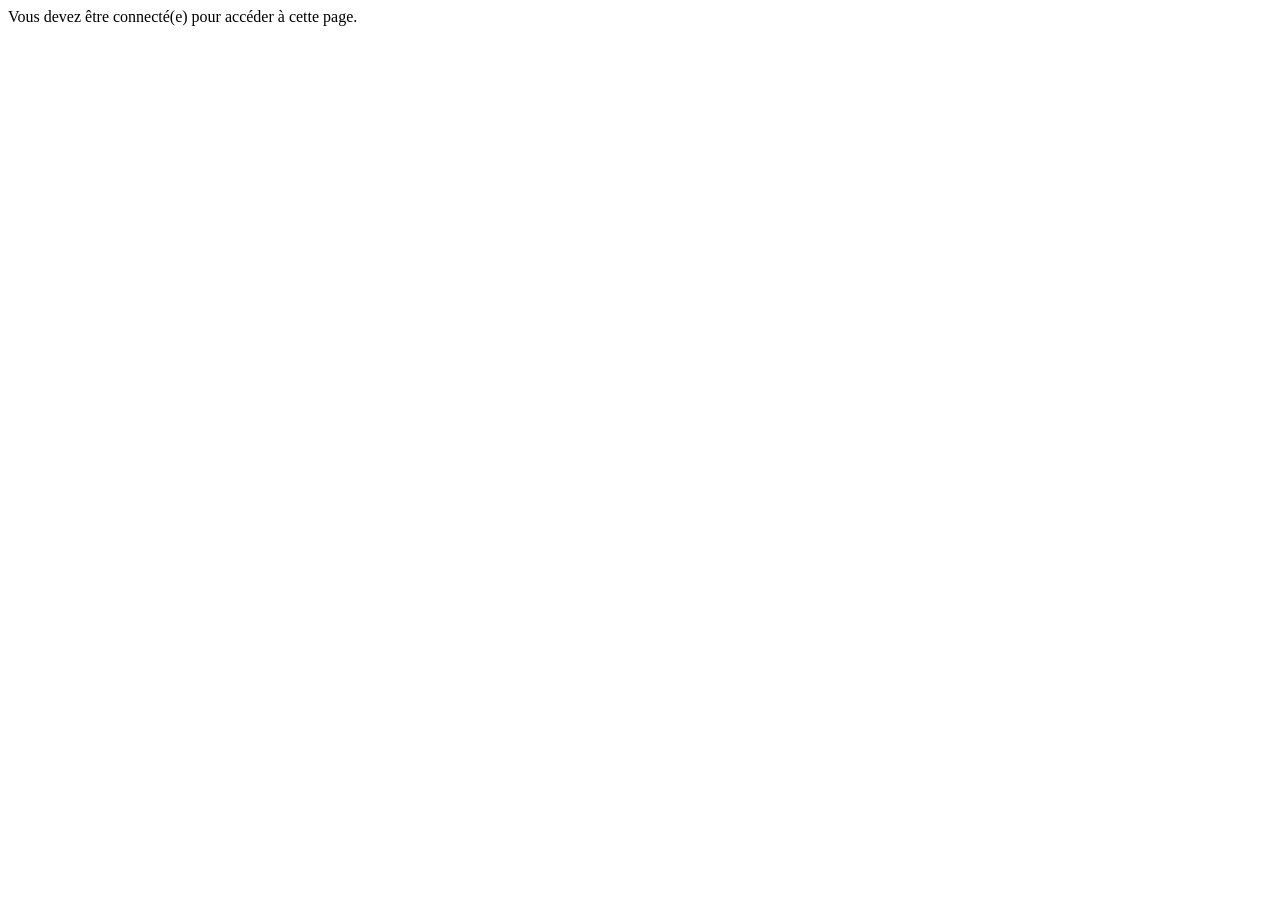
==== frontend/comptes/comptes.html @ 0c2deee8 "Initial commit" ====
<!DOCTYPE html>
<html lang="fr">
<head>
  <meta charset="UTF-8">
  <meta name="viewport" content="width=device-width, initial-scale=1.0">
  <title>AgriCoop Connect — Gestion des comptes</title>
  <link rel="stylesheet" href="comptes.css">
</head>
<body>

  <!-- NAVIGATION — TODO (Dev FS2) -->

  <main>
    <!-- =====================================================================
         RÉSERVÉ À LA SECRÉTAIRE — TODO (Dev FS2)
         Cette page ne devrait être utile qu'à la Secrétaire (rôle Admin).
         Afficher un avertissement si l'utilisateur connecté n'a pas ce
         rôle (voir main.js : la variable de session est lue depuis le
         stockage local du navigateur, clé "agricoop_utilisateur").

         *** NE PAS MODIFIER l'id ci-dessous ***
         ===================================================================== -->
    <div id="acces-refuse-comptes" hidden></div>

    <!-- =====================================================================
         FORMULAIRE NOUVEAU COMPTE — TODO (Dev FS2)
         Construire le formulaire de création de compte (nom d'utilisateur,
         mot de passe, rôle, nom complet). Le rôle est un menu déroulant à
         choix fermé (Président / Trésorière / Responsable dépôt / Membre —
         la Secrétaire ne recrée pas d'autre Secrétaire depuis cet écran).

         *** NE PAS MODIFIER les id ci-dessous — main.js les utilise ***
         ===================================================================== -->
    <form id="form-nouveau-compte">
      <input type="text" id="c-nom-utilisateur" placeholder="Nom d'utilisateur">
      <input type="password" id="c-mot-de-passe" placeholder="Mot de passe temporaire">
      <input type="text" id="c-nom-complet" placeholder="Nom complet">
      <select id="c-role">
        <option value="">-- Choisir un rôle --</option>
        <option value="Président">Président</option>
        <option value="Trésorière">Trésorière</option>
        <option value="Responsable dépôt">Responsable dépôt</option>
        <option value="Membre">Membre</option>
      </select>
      <button type="submit">Créer le compte</button>
    </form>

    <div id="message-erreur-compte" hidden></div>
    <div id="message-succes-compte" hidden></div>

    <!-- =====================================================================
         LISTE DES COMPTES EXISTANTS — TODO (Dev FS2)
         Construire un tableau. Le contenu des <tr> est injecté par main.js.

         *** NE PAS MODIFIER l'id ci-dessous ***
         ===================================================================== -->
    <table>
      <thead>
        <!-- TODO (Dev FS2) : en-têtes (Nom d'utilisateur, Nom complet, Rôle) -->
      </thead>
      <tbody id="liste-comptes"></tbody>
    </table>
  </main>

  <!-- NE PAS MODIFIER — scripts de connexion au backend -->
  <script src="../functions.js"></script>
  <script src="../main.js"></script>
</body>
</html>
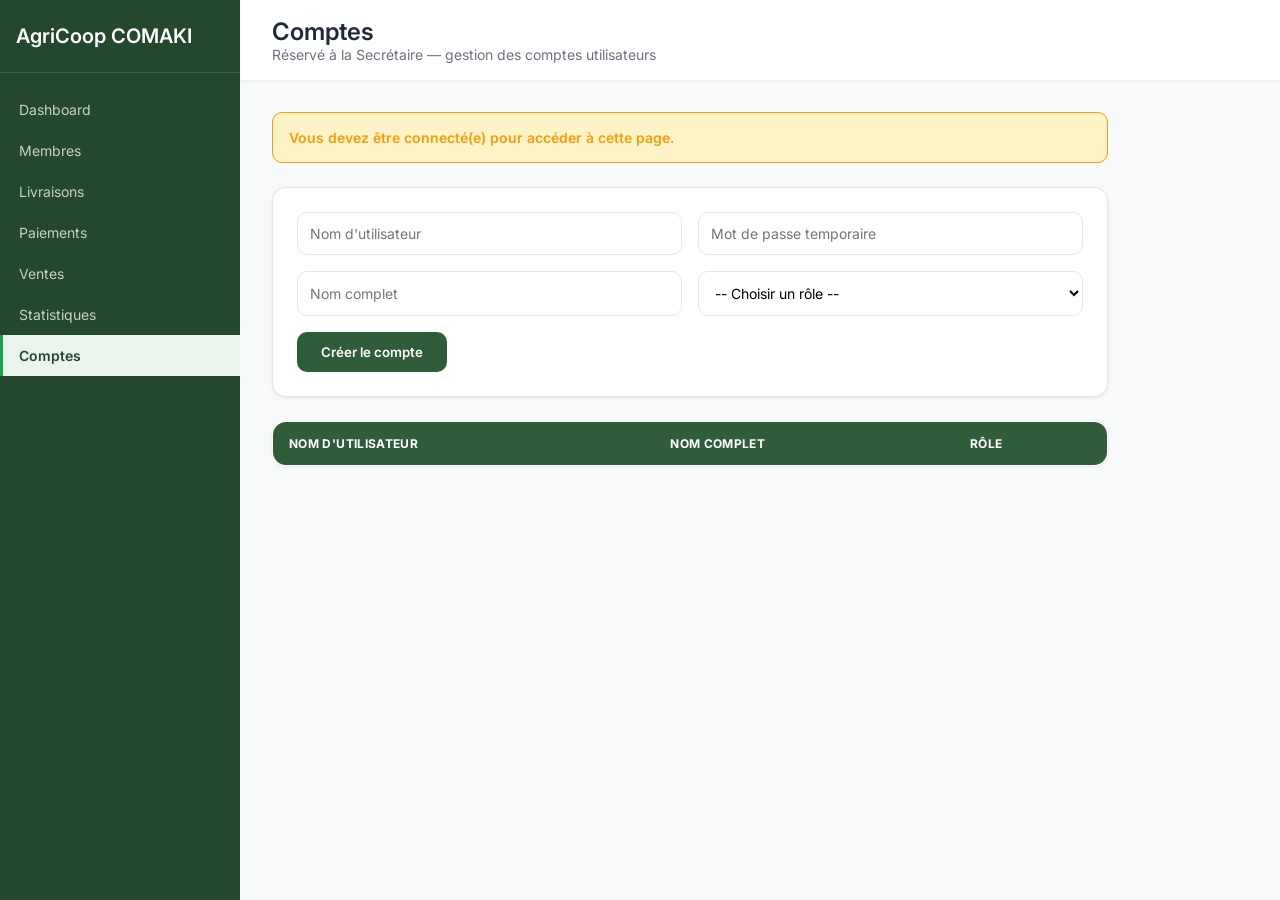
==== commit 3444d3f0: "Ajout page gestion des comptes" ====
--- a/frontend/comptes/comptes.html
+++ b/frontend/comptes/comptes.html
@@ -3,67 +3,75 @@
 <head>
   <meta charset="UTF-8">
   <meta name="viewport" content="width=device-width, initial-scale=1.0">
-  <title>AgriCoop Connect — Gestion des comptes</title>
+  <title>AgriCoop Connect — Comptes</title>
   <link rel="stylesheet" href="comptes.css">
 </head>
 <body>
 
-  <!-- NAVIGATION — TODO (Dev FS2) -->
+  <div class="layout">
+    <input type="checkbox" id="sidebar-toggle" class="sidebar-toggle-input">
 
-  <main>
-    <!-- =====================================================================
-         RÉSERVÉ À LA SECRÉTAIRE — TODO (Dev FS2)
-         Cette page ne devrait être utile qu'à la Secrétaire (rôle Admin).
-         Afficher un avertissement si l'utilisateur connecté n'a pas ce
-         rôle (voir main.js : la variable de session est lue depuis le
-         stockage local du navigateur, clé "agricoop_utilisateur").
+    <aside class="sidebar">
+      <div class="sidebar-brand">AgriCoop COMAKI</div>
+      <nav class="sidebar-nav">
+        <a href="../dashboard/dashboard.html">Dashboard</a>
+        <a href="../membres/membres.html">Membres</a>
+        <a href="../livraisons/livraisons.html">Livraisons</a>
+        <a href="../paiements/paiements.html">Paiements</a>
+        <a href="../ventes/ventes.html">Ventes</a>
+        <a href="../statistiques/statistiques.html">Statistiques</a>
+        <a href="../comptes/comptes.html" class="active">Comptes</a>
+      </nav>
+    </aside>
 
-         *** NE PAS MODIFIER l'id ci-dessous ***
-         ===================================================================== -->
-    <div id="acces-refuse-comptes" hidden></div>
+    <div class="content-area">
+      <header class="topbar">
+        <label for="sidebar-toggle" class="sidebar-toggle-label"></label>
+        <div>
+          <h1>Comptes</h1>
+          <p class="sous-titre">Réservé à la Secrétaire — gestion des comptes utilisateurs</p>
+        </div>
+      </header>
 
-    <!-- =====================================================================
-         FORMULAIRE NOUVEAU COMPTE — TODO (Dev FS2)
-         Construire le formulaire de création de compte (nom d'utilisateur,
-         mot de passe, rôle, nom complet). Le rôle est un menu déroulant à
-         choix fermé (Président / Trésorière / Responsable dépôt / Membre —
-         la Secrétaire ne recrée pas d'autre Secrétaire depuis cet écran).
+      <main>
+        <!-- *** NE PAS MODIFIER l'id ci-dessous *** -->
+        <div id="acces-refuse-comptes" hidden></div>
 
-         *** NE PAS MODIFIER les id ci-dessous — main.js les utilise ***
-         ===================================================================== -->
-    <form id="form-nouveau-compte">
-      <input type="text" id="c-nom-utilisateur" placeholder="Nom d'utilisateur">
-      <input type="password" id="c-mot-de-passe" placeholder="Mot de passe temporaire">
-      <input type="text" id="c-nom-complet" placeholder="Nom complet">
-      <select id="c-role">
-        <option value="">-- Choisir un rôle --</option>
-        <option value="Président">Président</option>
-        <option value="Trésorière">Trésorière</option>
-        <option value="Responsable dépôt">Responsable dépôt</option>
-        <option value="Membre">Membre</option>
-      </select>
-      <button type="submit">Créer le compte</button>
-    </form>
+        <!-- *** NE PAS MODIFIER les id ci-dessous – main.js les utilise *** -->
+        <form id="form-nouveau-compte">
+          <input type="text" id="c-nom-utilisateur" placeholder="Nom d'utilisateur">
+          <input type="password" id="c-mot-de-passe" placeholder="Mot de passe temporaire">
+          <input type="text" id="c-nom-complet" placeholder="Nom complet">
+          <select id="c-role">
+            <option value="">-- Choisir un rôle --</option>
+            <option value="Président">Président</option>
+            <option value="Trésorière">Trésorière</option>
+            <option value="Responsable dépôt">Responsable dépôt</option>
+            <option value="Membre">Membre</option>
+          </select>
+          <button type="submit">Créer le compte</button>
+        </form>
 
-    <div id="message-erreur-compte" hidden></div>
-    <div id="message-succes-compte" hidden></div>
+        <div id="message-erreur-compte" class="message message-erreur" hidden></div>
+        <div id="message-succes-compte" class="message message-succes" hidden></div>
 
-    <!-- =====================================================================
-         LISTE DES COMPTES EXISTANTS — TODO (Dev FS2)
-         Construire un tableau. Le contenu des <tr> est injecté par main.js.
+        <table>
+          <thead>
+            <tr>
+              <th>Nom d'utilisateur</th>
+              <th>Nom complet</th>
+              <th>Rôle</th>
+            </tr>
+          </thead>
+          <tbody id="liste-comptes"></tbody>
+        </table>
+        <!-- *** fin de la zone protégée *** -->
+      </main>
+    </div>
+  </div>
 
-         *** NE PAS MODIFIER l'id ci-dessous ***
-         ===================================================================== -->
-    <table>
-      <thead>
-        <!-- TODO (Dev FS2) : en-têtes (Nom d'utilisateur, Nom complet, Rôle) -->
-      </thead>
-      <tbody id="liste-comptes"></tbody>
-    </table>
-  </main>
-
-  <!-- NE PAS MODIFIER — scripts de connexion au backend -->
+  <!-- NE PAS MODIFIER – scripts de connexion au backend -->
   <script src="../functions.js"></script>
   <script src="../main.js"></script>
 </body>
-</html>
+</html>
--- a/frontend/comptes/comptes.css
+++ b/frontend/comptes/comptes.css
@@ -0,0 +1,246 @@
+@import url("https://fonts.googleapis.com/css2?family=Inter:ital,opsz,wght@0,14..32,100..900;1,14..32,100..900&display=swap");
+
+:root {
+  --color-primary: #2f5d3a;
+  --color-primary-hover: #24482d;
+  --color-primary-light: #eaf4ec;
+
+  --color-background: #f8f9fa;
+  --color-surface: #ffffff;
+  --color-sidebar: #24482d;
+
+  --color-heading: #1f2937;
+  --color-body: #4b5563;
+  --color-muted: #6b7280;
+
+  --success: #16a34a;
+  --warning: #f59e0b;
+  --danger: #dc2626;
+  --info: #2563eb;
+
+  --border-color: #e5e7eb;
+
+  --radius-sm: 6px;
+  --radius-md: 10px;
+  --radius-lg: 14px;
+  --radius-xl: 18px;
+
+  --shadow-sm: 0 1px 3px rgba(0,0,0,.08);
+  --shadow-md: 0 6px 18px rgba(0,0,0,.10);
+  --shadow-lg: 0 12px 30px rgba(0,0,0,.12);
+
+  --transition: .3s ease;
+
+  --font-family: Inter, "Segoe UI", Roboto, sans-serif;
+  --fs-xs: .75rem;
+  --fs-sm: .875rem;
+  --fs-md: 1rem;
+  --fs-lg: 1.25rem;
+  --fs-xl: 1.5rem;
+  --fs-2xl: 2rem;
+
+  --space-1: .5rem;
+  --space-2: 1rem;
+  --space-3: 1.5rem;
+  --space-4: 2rem;
+  --space-5: 3rem;
+}
+
+* { box-sizing: border-box; margin: 0; padding: 0; }
+
+body {
+  font-family: var(--font-family);
+  background: var(--color-background);
+  color: var(--color-body);
+  font-size: var(--fs-md);
+}
+
+/* ============ LAYOUT ============ */
+.layout { display: flex; min-height: 100vh; }
+.sidebar-toggle-input { display: none; }
+
+/* ============ SIDEBAR (240px, #24482D, fixe, 100vh) ============ */
+.sidebar {
+  width: 240px;
+  background: var(--color-sidebar);
+  color: #fff;
+  height: 100vh;
+  position: fixed;
+  top: 0; left: 0;
+  display: flex;
+  flex-direction: column;
+  padding: var(--space-3) 0;
+  transition: transform var(--transition);
+  z-index: 20;
+}
+.sidebar-brand {
+  font-weight: 600;
+  font-size: var(--fs-lg);
+  padding: 0 var(--space-2) var(--space-3);
+  border-bottom: 1px solid rgba(255,255,255,0.12);
+  margin-bottom: var(--space-2);
+}
+.sidebar-nav { display: flex; flex-direction: column; }
+.sidebar-nav a {
+  color: rgba(255,255,255,0.75);
+  text-decoration: none;
+  padding: 12px var(--space-2);
+  font-size: var(--fs-sm);
+  border-left: 3px solid transparent;
+  transition: var(--transition);
+}
+.sidebar-nav a:hover { background: rgba(255,255,255,0.06); color: #fff; }
+.sidebar-nav a.active {
+  background: var(--color-primary-light);
+  color: var(--color-primary-hover);
+  font-weight: 600;
+  border-left-color: var(--success);
+}
+
+/* ============ CONTENU ============ */
+.content-area { margin-left: 240px; width: 100%; display: flex; flex-direction: column; }
+
+/* ============ HEADER (80px, blanc, sticky, shadow-sm, padding 32px) ============ */
+.topbar {
+  height: 80px;
+  background: var(--color-surface);
+  box-shadow: var(--shadow-sm);
+  position: sticky;
+  top: 0;
+  display: flex;
+  align-items: center;
+  gap: var(--space-2);
+  padding: 0 32px;
+  z-index: 10;
+}
+.topbar h1 { font-size: var(--fs-xl); color: var(--color-heading); font-weight: 600; }
+.topbar .sous-titre { font-size: var(--fs-sm); color: var(--color-muted); }
+
+.sidebar-toggle-label {
+  display: none;
+  cursor: pointer;
+  font-size: var(--fs-lg);
+  color: var(--color-heading);
+}
+
+main { max-width: 900px; width: 100%; padding: var(--space-4) 32px; }
+
+/* ============ AVERTISSEMENT ACCÈS REFUSÉ ============ */
+#acces-refuse-comptes:not([hidden]) {
+  display: flex;
+  align-items: center;
+  gap: var(--space-1);
+  background: #fef3c7;
+  color: var(--warning);
+  border: 1px solid var(--warning);
+  border-radius: var(--radius-md);
+  padding: var(--space-2);
+  font-size: var(--fs-sm);
+  font-weight: 600;
+  margin-bottom: var(--space-3);
+}
+
+/* ============ FORMULAIRE (card) ============ */
+#form-nouveau-compte {
+  background: var(--color-surface);
+  border: 1px solid var(--border-color);
+  border-radius: var(--radius-lg);
+  box-shadow: var(--shadow-sm);
+  padding: var(--space-3);
+  display: grid;
+  grid-template-columns: 1fr;
+  gap: var(--space-2);
+  margin-bottom: var(--space-3);
+}
+
+#form-nouveau-compte input,
+#form-nouveau-compte select {
+  width: 100%;
+  padding: 12px;
+  border: 1px solid var(--border-color);
+  border-radius: var(--radius-md);
+  background: #fff;
+  font-family: var(--font-family);
+  font-size: var(--fs-sm);
+  transition: .3s;
+}
+#form-nouveau-compte input:focus,
+#form-nouveau-compte select:focus {
+  outline: none;
+  border-color: var(--color-primary);
+  box-shadow: 0 0 0 4px rgba(47,93,58,.15);
+}
+
+#form-nouveau-compte button[type="submit"] {
+  background: var(--color-primary);
+  color: #fff;
+  padding: 12px 24px;
+  border: none;
+  border-radius: var(--radius-md);
+  cursor: pointer;
+  transition: var(--transition);
+  font-weight: 600;
+  font-family: var(--font-family);
+  justify-self: start;
+}
+#form-nouveau-compte button[type="submit"]:hover { background: var(--color-primary-hover); }
+
+@media (min-width: 600px) {
+  #form-nouveau-compte { grid-template-columns: 1fr 1fr; }
+  #form-nouveau-compte button[type="submit"] { grid-column: 1 / -1; }
+}
+
+/* ============ MESSAGES ============ */
+.message {
+  padding: 12px var(--space-2);
+  border-radius: var(--radius-md);
+  font-size: var(--fs-sm);
+  margin-bottom: var(--space-2);
+  font-weight: 600;
+}
+.message-erreur { background: #fee2e2; color: var(--danger); }
+.message-succes { background: #dcfce7; color: var(--success); }
+
+/* ============ TABLEAU ============ */
+table {
+  width: 100%;
+  border-collapse: collapse;
+  background: var(--color-surface);
+  border: 1px solid var(--border-color);
+  border-radius: var(--radius-lg);
+  overflow: hidden;
+  box-shadow: var(--shadow-sm);
+}
+thead th {
+  background: var(--color-primary);
+  color: #fff;
+  text-align: left;
+  padding: 14px var(--space-2);
+  font-size: var(--fs-xs);
+  text-transform: uppercase;
+  letter-spacing: 0.03em;
+}
+tbody td {
+  padding: 12px var(--space-2);
+  font-size: var(--fs-sm);
+  color: var(--color-body);
+  border-bottom: 1px solid var(--border-color);
+}
+tbody tr:last-child td { border-bottom: none; }
+tbody tr:hover { background: #f3f4f6; }
+
+/* ============ RESPONSIVE ============ */
+@media (max-width: 767px) {
+  .sidebar { transform: translateX(-100%); }
+  .sidebar-toggle-input:checked ~ .sidebar { transform: translateX(0); }
+  .content-area { margin-left: 0; }
+  .sidebar-toggle-label { display: block; }
+  .topbar { padding: 0 var(--space-2); }
+  main { padding: var(--space-3) var(--space-2); }
+  table { display: block; overflow-x: auto; white-space: nowrap; }
+}
+
+@media (min-width: 768px) and (max-width: 1023px) {
+  .sidebar { width: 200px; }
+  .content-area { margin-left: 200px; }
+}
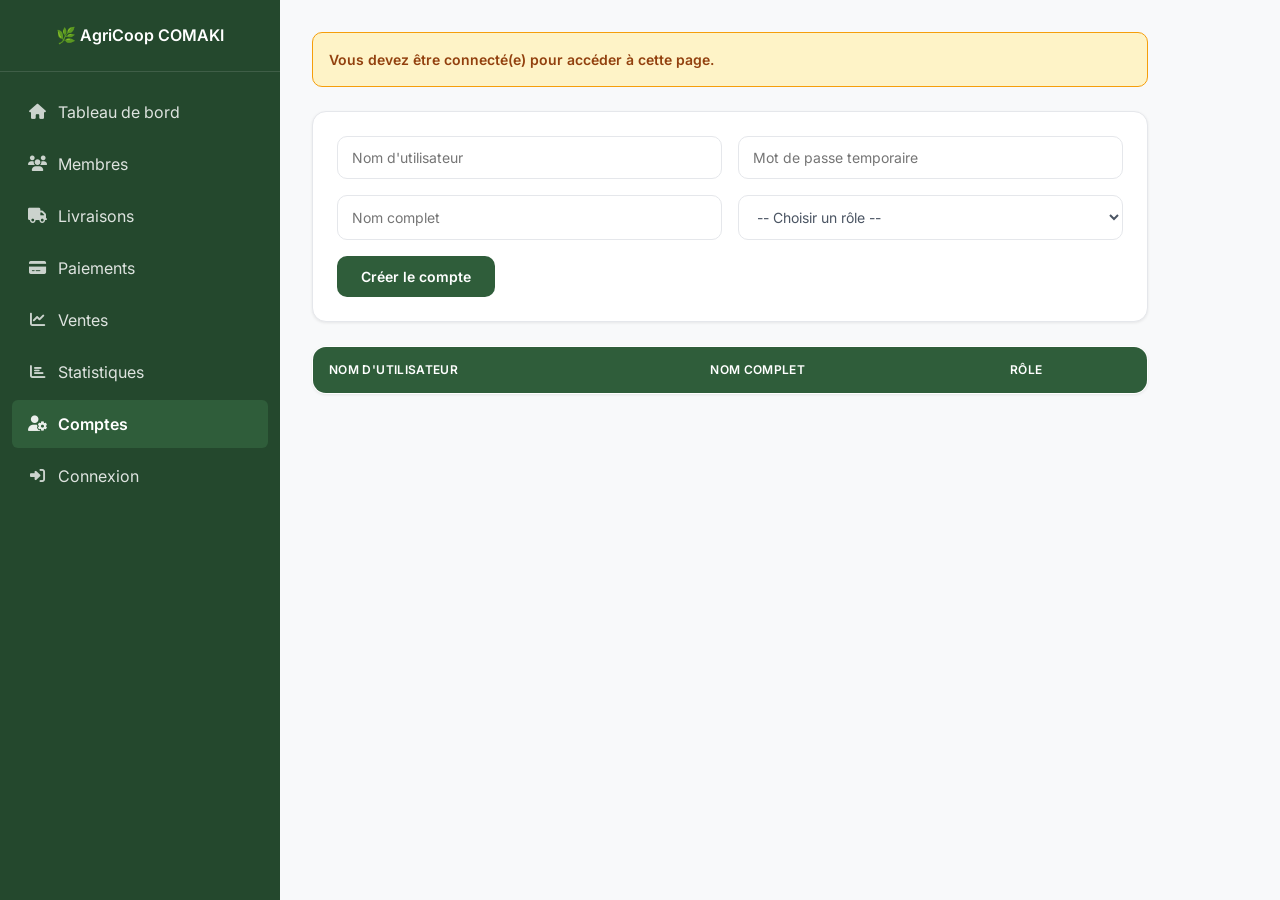
==== commit f0d43d90: "refactor : Mise en forme de tout le projet sans changer le comportement global du site" ====
--- a/frontend/comptes/comptes.html
+++ b/frontend/comptes/comptes.html
@@ -3,35 +3,72 @@
 <head>
   <meta charset="UTF-8">
   <meta name="viewport" content="width=device-width, initial-scale=1.0">
-  <title>AgriCoop Connect — Comptes</title>
+  <title>agricoop connect — Comptes</title>
   <link rel="stylesheet" href="comptes.css">
+  <link rel="stylesheet" href="https://cdnjs.cloudflare.com/ajax/libs/font-awesome/6.5.1/css/all.min.css">
 </head>
 <body>
 
-  <div class="layout">
-    <input type="checkbox" id="sidebar-toggle" class="sidebar-toggle-input">
+  <!-- Bouton burger (mobile) -->
+<button class="burger" id="burger-btn" aria-label="Menu" aria-expanded="false">
+  <span></span>
+  <span></span>
+  <span></span>
+</button>
 
-    <aside class="sidebar">
-      <div class="sidebar-brand">AgriCoop COMAKI</div>
-      <nav class="sidebar-nav">
-        <a href="../dashboard/dashboard.html">Dashboard</a>
-        <a href="../membres/membres.html">Membres</a>
-        <a href="../livraisons/livraisons.html">Livraisons</a>
-        <a href="../paiements/paiements.html">Paiements</a>
-        <a href="../ventes/ventes.html">Ventes</a>
-        <a href="../statistiques/statistiques.html">Statistiques</a>
-        <a href="../comptes/comptes.html" class="active">Comptes</a>
-      </nav>
-    </aside>
+<!-- Overlay sombre (mobile) -->
+<div class="sidebar-overlay" id="sidebar-overlay"></div>
 
-    <div class="content-area">
-      <header class="topbar">
-        <label for="sidebar-toggle" class="sidebar-toggle-label"></label>
-        <div>
-          <h1>Comptes</h1>
-          <p class="sous-titre">Réservé à la Secrétaire — gestion des comptes utilisateurs</p>
-        </div>
-      </header>
+<aside class="sidebar" id="sidebar">
+  <div class="sidebar-brand">
+    <span class="logo-text">🌿 AgriCoop COMAKI</span>
+  </div>
+
+  <nav class="sidebar-nav" id="main-nav">
+    <ul class="nav-list">
+      <li>
+        <a href="../dashboard/dashboard.html" class="nav-link">
+          <i class="fas fa-home"></i> Tableau de bord
+        </a>
+      </li>
+      <li>
+        <a href="../membres/membres.html" class="nav-link">
+          <i class="fas fa-users"></i> Membres
+        </a>
+      </li>
+      <li>
+        <a href="../livraisons/livraisons.html" class="nav-link">
+          <i class="fas fa-truck"></i> Livraisons
+        </a>
+      </li>
+      <li>
+        <a href="../paiements/paiements.html" class="nav-link">
+          <i class="fas fa-credit-card"></i> Paiements
+        </a>
+      </li>
+      <li>
+        <a href="../ventes/ventes.html" class="nav-link">
+          <i class="fas fa-chart-line"></i> Ventes
+        </a>
+      </li>
+      <li>
+        <a href="../statistiques/statistiques.html" class="nav-link">
+          <i class="fas fa-chart-bar"></i> Statistiques
+        </a>
+      </li>
+      <li>
+        <a href="../comptes/comptes.html" class="nav-link active">
+          <i class="fas fa-user-cog"></i> Comptes
+        </a>
+      </li>
+      <li>
+        <a href="../login/login.html" class="nav-link">
+          <i class="fas fa-sign-in-alt"></i> Connexion
+        </a>
+      </li>
+    </ul>
+  </nav>
+</aside>
 
       <main>
         <!-- *** NE PAS MODIFIER l'id ci-dessous *** -->
@@ -73,5 +110,23 @@
   <!-- NE PAS MODIFIER – scripts de connexion au backend -->
   <script src="../functions.js"></script>
   <script src="../main.js"></script>
+  <script>
+    const burger = document.getElementById('burger-btn');
+    const sidebar = document.getElementById('sidebar');
+    const overlay = document.getElementById('sidebar-overlay');
+
+    function toggleSidebar() {
+      const open = sidebar.classList.toggle('open');
+      burger.setAttribute('aria-expanded', open);
+      if (overlay) overlay.classList.toggle('visible', open);
+    }
+
+    if (burger && sidebar) {
+      burger.addEventListener('click', toggleSidebar);
+    }
+    if (overlay) {
+      overlay.addEventListener('click', toggleSidebar);
+    }
+  </script>
 </body>
 </html>
--- a/frontend/comptes/comptes.css
+++ b/frontend/comptes/comptes.css
@@ -1,129 +1,239 @@
 @import url("https://fonts.googleapis.com/css2?family=Inter:ital,opsz,wght@0,14..32,100..900;1,14..32,100..900&display=swap");
 
 :root {
+  /* PRIMARY */
   --color-primary: #2f5d3a;
   --color-primary-hover: #24482d;
   --color-primary-light: #eaf4ec;
 
+  /* BACKGROUND */
   --color-background: #f8f9fa;
   --color-surface: #ffffff;
   --color-sidebar: #24482d;
 
+  /* TEXT */
   --color-heading: #1f2937;
   --color-body: #4b5563;
   --color-muted: #6b7280;
 
+  /* STATUS */
   --success: #16a34a;
   --warning: #f59e0b;
   --danger: #dc2626;
   --info: #2563eb;
 
+  /* BORDER */
   --border-color: #e5e7eb;
 
+  /* RADIUS */
   --radius-sm: 6px;
   --radius-md: 10px;
   --radius-lg: 14px;
   --radius-xl: 18px;
 
-  --shadow-sm: 0 1px 3px rgba(0,0,0,.08);
-  --shadow-md: 0 6px 18px rgba(0,0,0,.10);
-  --shadow-lg: 0 12px 30px rgba(0,0,0,.12);
-
-  --transition: .3s ease;
-
+  /* SHADOWS */
+  --shadow-sm: 0 1px 3px rgba(0, 0, 0, 0.08);
+  --shadow-md: 0 6px 18px rgba(0, 0, 0, 0.1);
+  --shadow-lg: 0 12px 30px rgba(0, 0, 0, 0.12);
+
+  /* TRANSITION */
+  --transition: 0.3s ease;
+
+  /* TYPOGRAPHY */
   --font-family: Inter, "Segoe UI", Roboto, sans-serif;
-  --fs-xs: .75rem;
-  --fs-sm: .875rem;
+
+  /* FONT SIZE */
+  --fs-xs: 0.75rem;
+  --fs-sm: 0.875rem;
   --fs-md: 1rem;
   --fs-lg: 1.25rem;
   --fs-xl: 1.5rem;
   --fs-2xl: 2rem;
 
-  --space-1: .5rem;
+  /* SPACING */
+  --space-1: 0.5rem;
   --space-2: 1rem;
   --space-3: 1.5rem;
   --space-4: 2rem;
   --space-5: 3rem;
 }
 
-* { box-sizing: border-box; margin: 0; padding: 0; }
+*,
+*::before,
+*::after {
+  margin: 0;
+  padding: 0;
+  box-sizing: border-box;
+}
 
 body {
   font-family: var(--font-family);
-  background: var(--color-background);
+  background-color: var(--color-background);
   color: var(--color-body);
+  min-height: 100vh;
+  line-height: 1.5;
+  display: flex;
+}
+
+/* ========== SIDEBAR ========== */
+.sidebar {
+  position: fixed;
+  top: 0;
+  left: 0;
+  width: 260px;
+  height: 100vh;
+  height: 100dvh;
+  background-color: var(--color-sidebar);
+  color: var(--color-surface);
+  display: flex;
+  flex-direction: column;
+  padding: var(--space-2) 0;
+  z-index: 200;
+  transform: translateX(-100%);
+  transition: transform var(--transition);
+  overflow: hidden;
+}
+
+.sidebar.open {
+  transform: translateX(0);
+}
+
+.sidebar-brand {
+  display: flex;
+  align-items: center;
+  gap: var(--space-1);
+  padding: 0 var(--space-2) var(--space-3);
+  border-bottom: 1px solid rgba(255, 255, 255, 0.12);
+  margin-bottom: var(--space-2);
+  flex-shrink: 0;
+  padding-top: 7px;
+}
+
+.logo-text {
+  font-weight: 600;
   font-size: var(--fs-md);
-}
-
-/* ============ LAYOUT ============ */
-.layout { display: flex; min-height: 100vh; }
-.sidebar-toggle-input { display: none; }
-
-/* ============ SIDEBAR (240px, #24482D, fixe, 100vh) ============ */
-.sidebar {
-  width: 240px;
+  padding-left: 2.5rem;
+  align-self: center;
+}
+
+/* ========== BURGER ========== */
+.burger {
+  position: fixed;
+  top: 14px;
+  left: 14px;
+  z-index: 300;
+  display: flex;
+  flex-direction: column;
+  justify-content: center;
+  gap: 5px;
+  width: 40px;
+  height: 40px;
   background: var(--color-sidebar);
-  color: #fff;
-  height: 100vh;
+  border: none;
+  border-radius: var(--radius-sm);
+  cursor: pointer;
+  padding: 8px;
+  box-shadow: var(--shadow-sm);
+}
+
+.burger span {
+  display: block;
+  width: 20px;
+  height: 2px;
+  background: var(--color-surface);
+  border-radius: 1px;
+}
+
+/* ========== OVERLAY ========== */
+.sidebar-overlay {
+  display: none;
   position: fixed;
-  top: 0; left: 0;
+  inset: 0;
+  background: rgba(0, 0, 0, 0.4);
+  z-index: 150;
+}
+
+.sidebar-overlay.visible {
+  display: block;
+}
+
+/* ========== NAV ========== */
+.sidebar-nav {
+  flex: 1;
+  overflow-y: auto;
+  overflow-x: hidden;
+  -webkit-overflow-scrolling: touch;
+  overscroll-behavior: contain;
+}
+
+.nav-list {
+  list-style: none;
   display: flex;
   flex-direction: column;
-  padding: var(--space-3) 0;
-  transition: transform var(--transition);
-  z-index: 20;
-}
-.sidebar-brand {
-  font-weight: 600;
-  font-size: var(--fs-lg);
-  padding: 0 var(--space-2) var(--space-3);
-  border-bottom: 1px solid rgba(255,255,255,0.12);
-  margin-bottom: var(--space-2);
-}
-.sidebar-nav { display: flex; flex-direction: column; }
-.sidebar-nav a {
-  color: rgba(255,255,255,0.75);
+  gap: 4px;
+  padding: 0 12px var(--space-3);
+}
+
+.nav-link {
+  display: flex;
+  align-items: center;
+  gap: 12px;
+  color: rgba(255, 255, 255, 0.85);
   text-decoration: none;
-  padding: 12px var(--space-2);
-  font-size: var(--fs-sm);
-  border-left: 3px solid transparent;
-  transition: var(--transition);
-}
-.sidebar-nav a:hover { background: rgba(255,255,255,0.06); color: #fff; }
-.sidebar-nav a.active {
-  background: var(--color-primary-light);
-  color: var(--color-primary-hover);
-  font-weight: 600;
-  border-left-color: var(--success);
-}
-
-/* ============ CONTENU ============ */
-.content-area { margin-left: 240px; width: 100%; display: flex; flex-direction: column; }
-
-/* ============ HEADER (80px, blanc, sticky, shadow-sm, padding 32px) ============ */
-.topbar {
-  height: 80px;
-  background: var(--color-surface);
-  box-shadow: var(--shadow-sm);
-  position: sticky;
-  top: 0;
-  display: flex;
-  align-items: center;
-  gap: var(--space-2);
-  padding: 0 32px;
-  z-index: 10;
-}
-.topbar h1 { font-size: var(--fs-xl); color: var(--color-heading); font-weight: 600; }
-.topbar .sous-titre { font-size: var(--fs-sm); color: var(--color-muted); }
-
-.sidebar-toggle-label {
-  display: none;
+  padding: 12px 16px;
+  border-radius: var(--radius-sm);
+  font-size: var(--fs-sm);
+  transition: background-color var(--transition), color var(--transition);
   cursor: pointer;
-  font-size: var(--fs-lg);
+}
+
+.nav-link i {
+  width: 18px;
+  text-align: center;
+  font-size: 0.95rem;
+  opacity: 0.9;
+}
+
+.nav-link:hover,
+.nav-link:focus-visible {
+  background-color: rgba(255, 255, 255, 0.15);
+  color: var(--color-surface);
+}
+
+.nav-link.active {
+  background-color: var(--color-primary);
+  color: var(--color-surface);
+  font-weight: 600;
+}
+
+.nav-link.active:hover {
+  background-color: var(--color-primary-hover);
+}
+
+/* ========== MAIN (mobile-first) ========== */
+main {
+  flex: 1;
+  width: 100%;
+  padding: 70px var(--space-2) var(--space-4);
+  min-height: 100vh;
+  display: flex;
+  flex-direction: column;
+  gap: var(--space-3);
+}
+
+main h1 {
+  margin: 0;
+  font-size: var(--fs-xl);
+  font-weight: 700;
   color: var(--color-heading);
-}
-
-main { max-width: 900px; width: 100%; padding: var(--space-4) 32px; }
+  line-height: 1.2;
+}
+
+.subtitle {
+  margin: -0.5rem 0 0;
+  color: var(--color-muted);
+  font-size: var(--fs-sm);
+}
 
 /* ============ AVERTISSEMENT ACCÈS REFUSÉ ============ */
 #acces-refuse-comptes:not([hidden]) {
@@ -131,16 +241,15 @@
   align-items: center;
   gap: var(--space-1);
   background: #fef3c7;
-  color: var(--warning);
+  color: #92400e;
   border: 1px solid var(--warning);
   border-radius: var(--radius-md);
   padding: var(--space-2);
   font-size: var(--fs-sm);
   font-weight: 600;
-  margin-bottom: var(--space-3);
-}
-
-/* ============ FORMULAIRE (card) ============ */
+}
+
+/* ============ FORMULAIRE ============ */
 #form-nouveau-compte {
   background: var(--color-surface);
   border: 1px solid var(--border-color);
@@ -150,25 +259,26 @@
   display: grid;
   grid-template-columns: 1fr;
   gap: var(--space-2);
-  margin-bottom: var(--space-3);
 }
 
 #form-nouveau-compte input,
 #form-nouveau-compte select {
   width: 100%;
-  padding: 12px;
+  padding: 12px 14px;
   border: 1px solid var(--border-color);
   border-radius: var(--radius-md);
   background: #fff;
   font-family: var(--font-family);
   font-size: var(--fs-sm);
-  transition: .3s;
-}
+  color: var(--color-body);
+  transition: border-color var(--transition), box-shadow var(--transition);
+}
+
 #form-nouveau-compte input:focus,
 #form-nouveau-compte select:focus {
   outline: none;
   border-color: var(--color-primary);
-  box-shadow: 0 0 0 4px rgba(47,93,58,.15);
+  box-shadow: 0 0 0 4px rgba(47, 93, 58, 0.15);
 }
 
 #form-nouveau-compte button[type="submit"] {
@@ -178,16 +288,15 @@
   border: none;
   border-radius: var(--radius-md);
   cursor: pointer;
-  transition: var(--transition);
+  transition: background-color var(--transition);
   font-weight: 600;
   font-family: var(--font-family);
+  font-size: var(--fs-sm);
   justify-self: start;
 }
-#form-nouveau-compte button[type="submit"]:hover { background: var(--color-primary-hover); }
-
-@media (min-width: 600px) {
-  #form-nouveau-compte { grid-template-columns: 1fr 1fr; }
-  #form-nouveau-compte button[type="submit"] { grid-column: 1 / -1; }
+
+#form-nouveau-compte button[type="submit"]:hover {
+  background: var(--color-primary-hover);
 }
 
 /* ============ MESSAGES ============ */
@@ -195,11 +304,18 @@
   padding: 12px var(--space-2);
   border-radius: var(--radius-md);
   font-size: var(--fs-sm);
-  margin-bottom: var(--space-2);
-  font-weight: 600;
-}
-.message-erreur { background: #fee2e2; color: var(--danger); }
-.message-succes { background: #dcfce7; color: var(--success); }
+  font-weight: 600;
+}
+
+.message-erreur {
+  background: #fee2e2;
+  color: var(--danger);
+}
+
+.message-succes {
+  background: #dcfce7;
+  color: var(--success);
+}
 
 /* ============ TABLEAU ============ */
 table {
@@ -211,6 +327,7 @@
   overflow: hidden;
   box-shadow: var(--shadow-sm);
 }
+
 thead th {
   background: var(--color-primary);
   color: #fff;
@@ -219,28 +336,69 @@
   font-size: var(--fs-xs);
   text-transform: uppercase;
   letter-spacing: 0.03em;
-}
+  font-weight: 600;
+}
+
 tbody td {
   padding: 12px var(--space-2);
   font-size: var(--fs-sm);
   color: var(--color-body);
   border-bottom: 1px solid var(--border-color);
 }
-tbody tr:last-child td { border-bottom: none; }
-tbody tr:hover { background: #f3f4f6; }
-
-/* ============ RESPONSIVE ============ */
-@media (max-width: 767px) {
-  .sidebar { transform: translateX(-100%); }
-  .sidebar-toggle-input:checked ~ .sidebar { transform: translateX(0); }
-  .content-area { margin-left: 0; }
-  .sidebar-toggle-label { display: block; }
-  .topbar { padding: 0 var(--space-2); }
-  main { padding: var(--space-3) var(--space-2); }
-  table { display: block; overflow-x: auto; white-space: nowrap; }
-}
-
-@media (min-width: 768px) and (max-width: 1023px) {
-  .sidebar { width: 200px; }
-  .content-area { margin-left: 200px; }
+
+tbody tr:last-child td {
+  border-bottom: none;
+}
+
+tbody tr:hover {
+  background: #f3f4f6;
+}
+
+/* ========== TABLETTE ≥ 600px ========== */
+@media (min-width: 600px) {
+  #form-nouveau-compte {
+    grid-template-columns: 1fr 1fr;
+  }
+
+  #form-nouveau-compte button[type="submit"] {
+    grid-column: 1 / -1;
+  }
+}
+
+/* ========== DESKTOP ≥ 900px ========== */
+@media (min-width: 900px) {
+  .burger {
+    display: none;
+  }
+
+  .sidebar {
+    position: sticky;
+    top: 0;
+    transform: translateX(0);
+    flex-shrink: 0;
+  }
+
+  .sidebar-overlay {
+    display: none !important;
+  }
+
+  main {
+    padding: var(--space-4) var(--space-4) var(--space-5);
+    max-width: 900px;
+  }
+
+  main h1 {
+    font-size: var(--fs-2xl);
+  }
+}
+
+/* ========== LARGE ≥ 1100px ========== */
+@media (min-width: 1100px) {
+  .sidebar {
+    width: 280px;
+  }
+
+  .nav-link {
+    font-size: var(--fs-md);
+  }
 }
